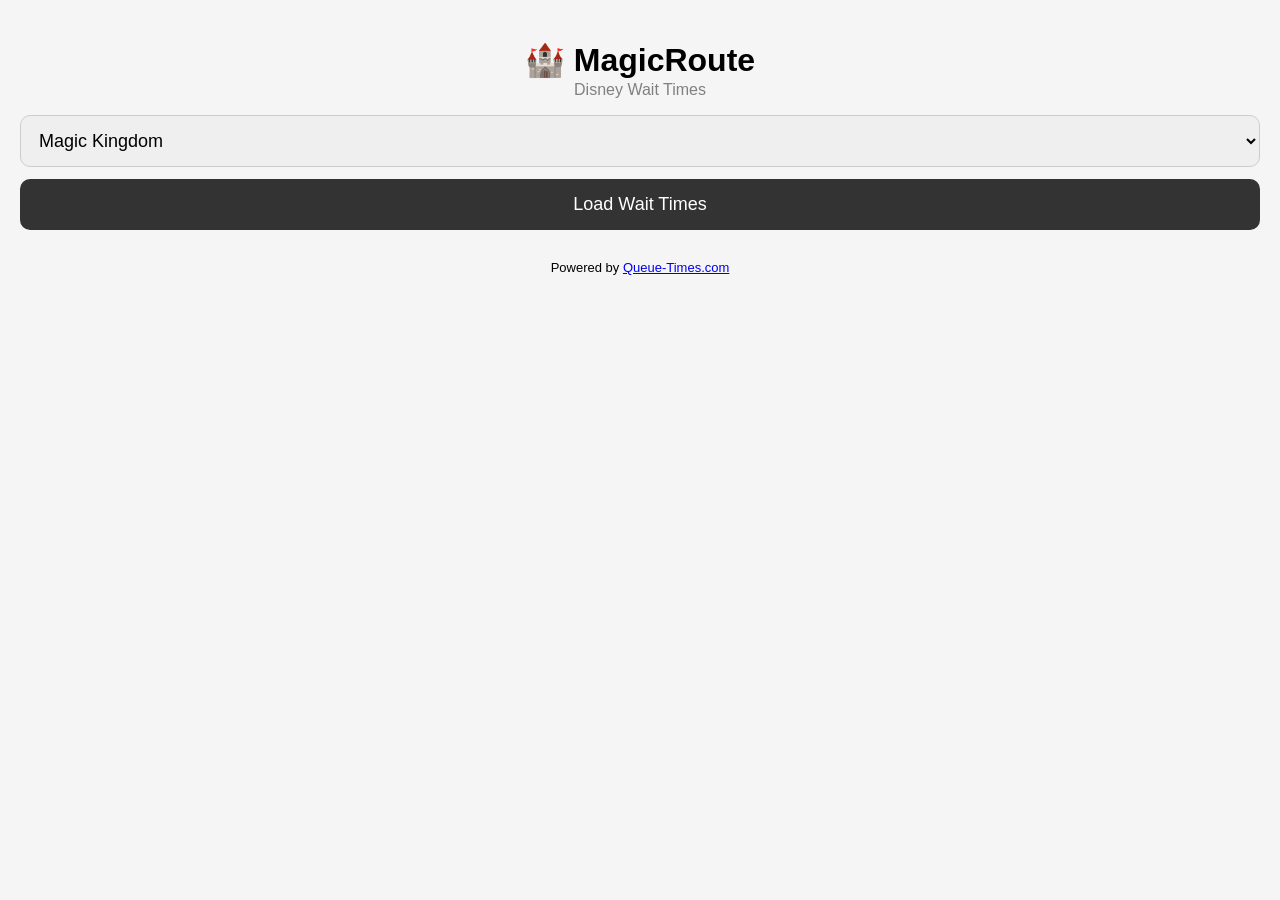
==== index.html @ 2ef92963 "reformat storage" ====
<!DOCTYPE html>
<html lang="en">

<head>
    <meta charset="UTF-8">
    <title>MagicRoute</title>

    <link rel="stylesheet" href="style.css">

    <link rel="manifest" href="manifest.json">
    <meta name="theme-color" content="#1e88e5">
</head>

<body>

    <h1>🏰 MagicRoute</h1>
    <p class="subtitle">Disney Wait Times</p>

    <select id="parkSelect">
        <option value="6">Magic Kingdom</option>
        <option value="5">Epcot</option>
        <option value="7">Hollywood Studios</option>
        <option value="8">Animal Kingdom</option>
    </select>

    <button id="loadButton">
        Load Wait Times
    </button>

    <div id="rides"></div>

    <p class="credit">
        Powered by
        <a href="https://queue-times.com/en-US" target="_blank">
            Queue-Times.com
        </a>
    </p>

    <script src="rides.js"></script>
    <script src="script.js"></script>

</body>

</html>
---- style.css ----
body {
    font-family: Arial, Helvetica, sans-serif;
    margin: 0;
    padding: 20px;
    background-color: #f5f5f5;
}


/* Main title */
h1 {
    text-align: center;
    font-size: 32px;
}


/* Park selector */
select {
    width: 100%;
    padding: 14px;
    font-size: 18px;
    border-radius: 10px;
    border: 1px solid #ccc;
    margin-bottom: 12px;
}


/* Load button */
button {
    width: 100%;
    padding: 15px;
    font-size: 18px;
    border-radius: 10px;
    border: none;
    cursor: pointer;
    background-color: #333;
    color: white;
}


/* Park name */
h2 {
    margin-top: 25px;
}


/* Land sections */
h3 {
    margin-top: 25px;
}


/* Individual ride card */
.ride {
    background-color: white;
    border-radius: 12px;
    padding: 15px;
    margin-bottom: 10px;

    display: flex;
    align-items: center;
    justify-content: space-between;

    box-shadow: 0 2px 5px rgba(0,0,0,0.1);
}

.subtitle {
    text-align: center;
    color: gray;
    margin-top: -20px;
}

/* Wait time dot */
.dot {
    height: 14px;
    width: 14px;
    border-radius: 50%;
    display: inline-block;
    margin-right: 10px;
}


/* Dot colors */
.green {
    background-color: green;
}

.orange {
    background-color: orange;
}

.red {
    background-color: red;
}

.gray {
    background-color: gray;
}


/* Ride name */
.ride-name {
    flex-grow: 1;
    font-size: 17px;
}


/* Wait time */
.wait-time {
    font-weight: bold;
}


/* Updated text */
.updated-time {
    color: gray;
    font-size: 14px;
}


/* Credit */
.credit {
    text-align: center;
    margin-top: 30px;
    font-size: 13px;
}
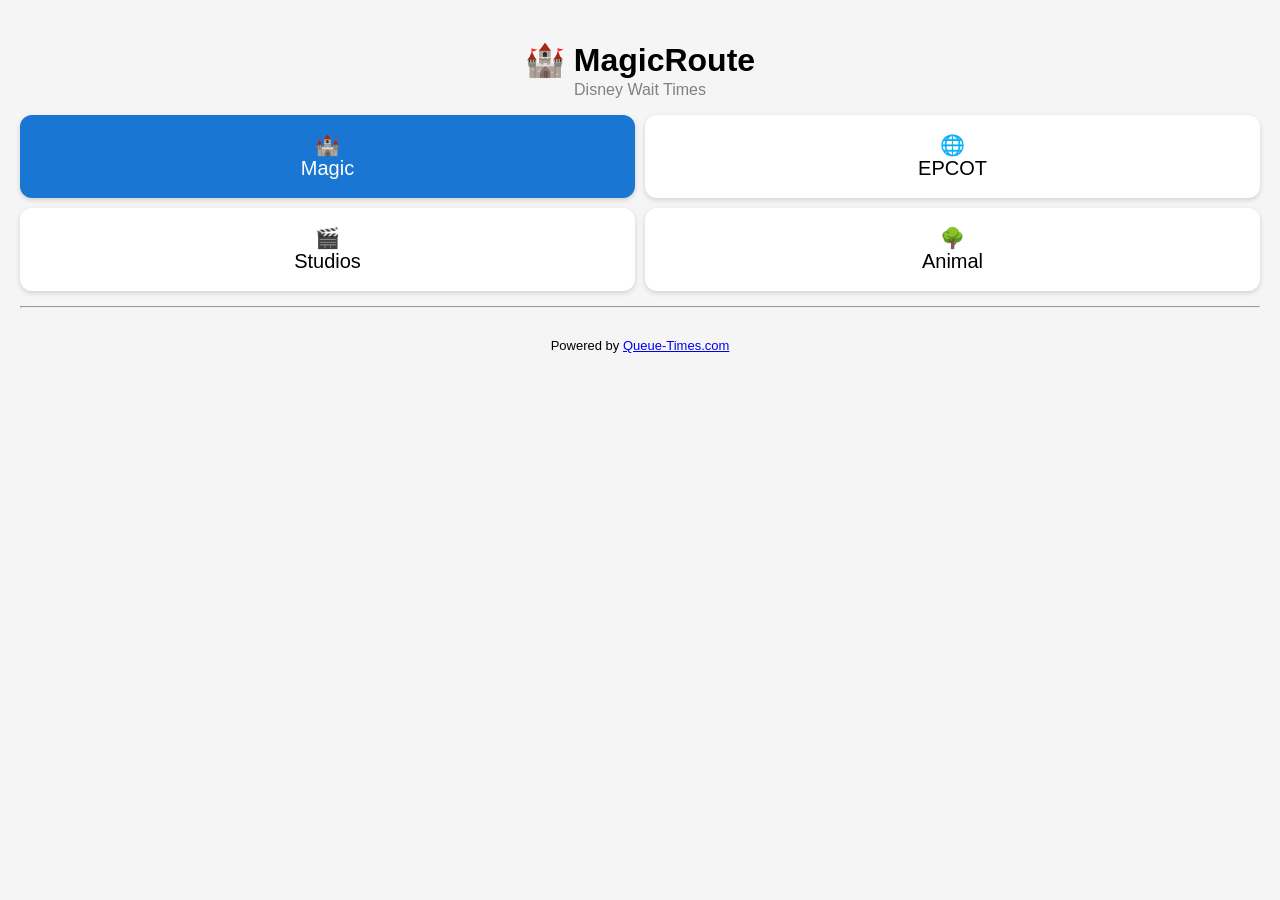
==== commit ccfeb898: "New park select feature" ====
--- a/index.html
+++ b/index.html
@@ -3,6 +3,9 @@
 
 <head>
     <meta charset="UTF-8">
+
+    <meta name="viewport" content="width=device-width, initial-scale=1.0">
+
     <title>MagicRoute</title>
 
     <link rel="stylesheet" href="style.css">
@@ -16,16 +19,29 @@
     <h1>🏰 MagicRoute</h1>
     <p class="subtitle">Disney Wait Times</p>
 
-    <select id="parkSelect">
-        <option value="6">Magic Kingdom</option>
-        <option value="5">Epcot</option>
-        <option value="7">Hollywood Studios</option>
-        <option value="8">Animal Kingdom</option>
-    </select>
+    <div class="park-grid">
 
-    <button id="loadButton">
-        Load Wait Times
-    </button>
+        <button class="park-button active" data-park="6">
+            🏰<br>Magic
+        </button>
+
+        <button class="park-button" data-park="5">
+            🌐<br>EPCOT
+        </button>
+
+        <button class="park-button" data-park="7">
+            🎬<br>Studios
+        </button>
+
+        <button class="park-button" data-park="8">
+            🌳<br>Animal
+        </button>
+
+    </div>
+
+    <p class="updated-time" id="updatedTime"></p>
+
+    <hr>
 
     <div id="rides"></div>
 
--- a/style.css
+++ b/style.css
@@ -36,6 +36,50 @@
     color: white;
 }
 
+.park-grid {
+
+    display: grid;
+
+    grid-template-columns: 1fr 1fr;
+
+    gap: 10px;
+
+    margin-bottom: 15px;
+
+}
+
+.park-button {
+
+    padding: 18px;
+
+    font-size: 20px;
+
+    border-radius: 12px;
+
+    border: none;
+
+    background: white;
+
+    color: black;
+
+    box-shadow: 0 2px 5px rgba(0,0,0,.15);
+
+}
+
+.park-button.active {
+
+    background: #1976d2;
+
+    color: white;
+
+}
+
+.park-button:hover {
+
+    transform: scale(1.02);
+
+}
+
 
 /* Park name */
 h2 {
@@ -122,4 +166,46 @@
     text-align: center;
     margin-top: 30px;
     font-size: 13px;
+}
+
+@media (max-width: 600px) {
+
+    body {
+        font-size: 18px;
+        padding: 15px;
+    }
+
+    h1 {
+        font-size: 32px;
+        text-align: center;
+    }
+
+    select,
+    button {
+        width: 100%;
+        font-size: 18px;
+        padding: 12px;
+        margin-top: 10px;
+    }
+
+    .ride {
+        font-size: 18px;
+        padding: 12px;
+    }
+
+    .ride-name {
+        font-size: 18px;
+    }
+
+    .wait-time {
+        font-size: 18px;
+    }
+
+    h2 {
+        font-size: 26px;
+    }
+
+    h3 {
+        font-size: 22px;
+    }
 }
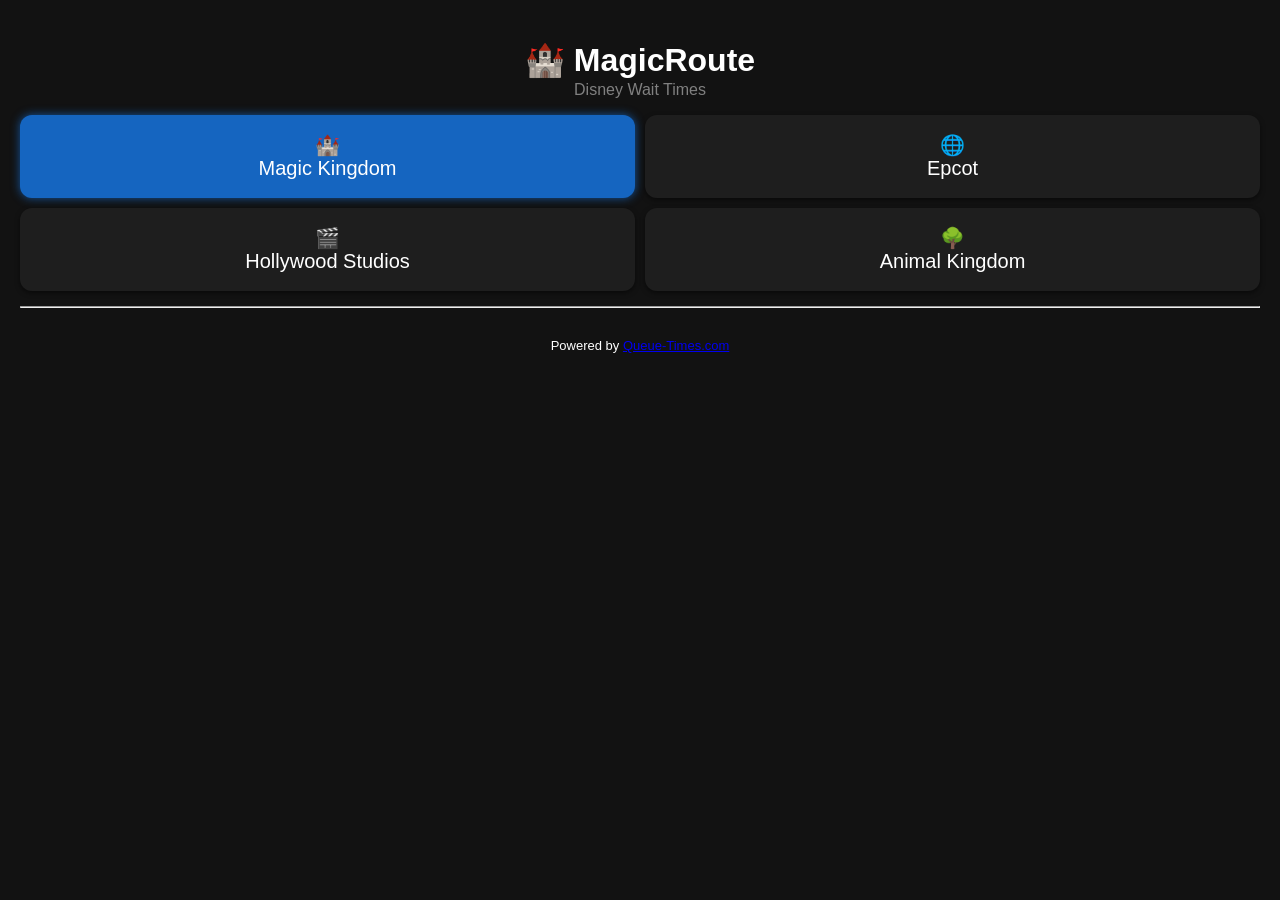
==== commit 42d61a05: "Dark mode" ====
--- a/index.html
+++ b/index.html
@@ -22,19 +22,19 @@
     <div class="park-grid">
 
         <button class="park-button active" data-park="6">
-            🏰<br>Magic
+            🏰<br>Magic Kingdom
         </button>
 
         <button class="park-button" data-park="5">
-            🌐<br>EPCOT
+            🌐<br>Epcot
         </button>
 
         <button class="park-button" data-park="7">
-            🎬<br>Studios
+            🎬<br>Hollywood Studios
         </button>
 
         <button class="park-button" data-park="8">
-            🌳<br>Animal
+            🌳<br>Animal Kingdom
         </button>
 
     </div>
--- a/style.css
+++ b/style.css
@@ -2,9 +2,9 @@
     font-family: Arial, Helvetica, sans-serif;
     margin: 0;
     padding: 20px;
-    background-color: #f5f5f5;
-}
-
+    background-color: #121212;
+    color: white;
+}
 
 /* Main title */
 h1 {
@@ -12,6 +12,9 @@
     font-size: 32px;
 }
 
+h1, h2, h3 {
+    color: white;
+}
 
 /* Park selector */
 select {
@@ -58,19 +61,21 @@
 
     border: none;
 
-    background: white;
-
-    color: black;
-
-    box-shadow: 0 2px 5px rgba(0,0,0,.15);
+    background: #1e1e1e;
+
+    color: white;
+
+    box-shadow: 0 2px 5px rgba(0,0,0,.5);
 
 }
 
 .park-button.active {
 
-    background: #1976d2;
-
-    color: white;
+    background: #1565c0;
+
+    color: white;
+
+    box-shadow: 0 0 10px rgba(21,101,192,.8);
 
 }
 
@@ -95,7 +100,7 @@
 
 /* Individual ride card */
 .ride {
-    background-color: white;
+    background-color: #1e1e1e;
     border-radius: 12px;
     padding: 15px;
     margin-bottom: 10px;
@@ -104,7 +109,7 @@
     align-items: center;
     justify-content: space-between;
 
-    box-shadow: 0 2px 5px rgba(0,0,0,0.1);
+    box-shadow: 0 2px 5px rgba(0,0,0,0.4);
 }
 
 .subtitle {
@@ -156,7 +161,7 @@
 
 /* Updated text */
 .updated-time {
-    color: gray;
+    color: #aaaaaa;
     font-size: 14px;
 }
 
